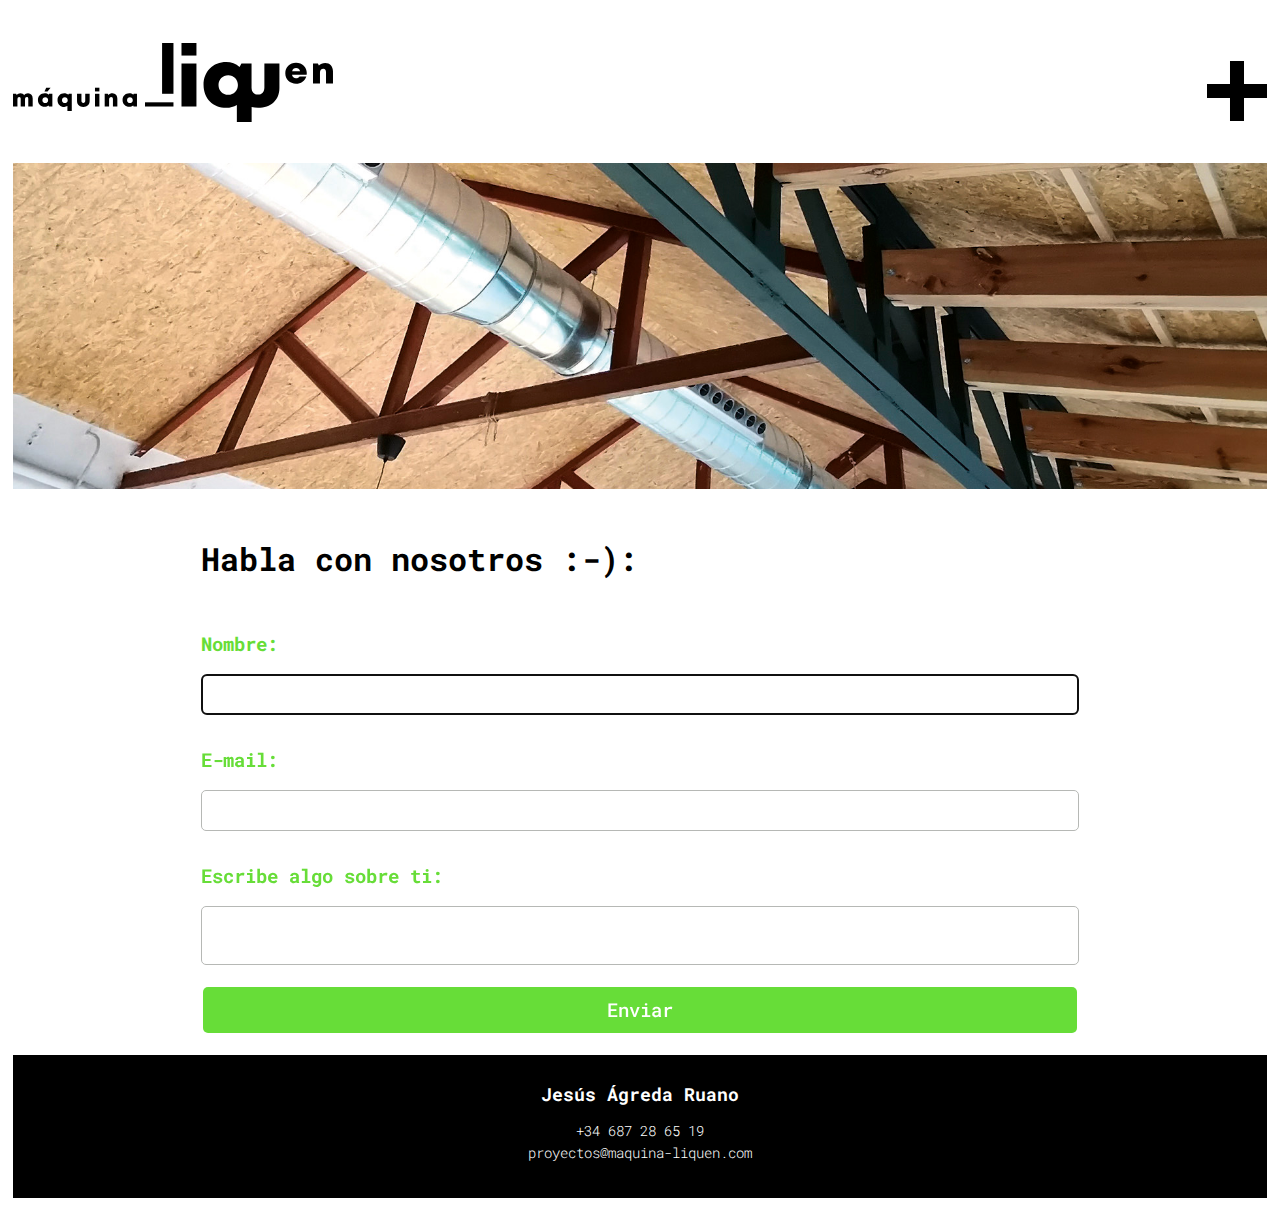
==== contacto.html @ 5720632c "Changes" ====
<!DOCTYPE html>
<html lang="en">
<head>
    <meta charset="UTF-8">
    <meta http-equiv="X-UA-Compatible" content="IE=edge">
    <meta name="viewport" content="width=device-width, initial-scale=1.0">
    <title>Document</title>

    <link rel="stylesheet" href="css/normalize.css">

    <link rel="stylesheet" href="css/style.css">
    <link rel="preconnect" href="https://fonts.gstatic.com">
    <link href="https://fonts.googleapis.com/css2?family=Roboto+Mono:ital,wght@0,100;0,200;0,300;0,400;0,500;0,600;0,700;1,100;1,200;1,300;1,400;1,500;1,600;1,700&display=swap" rel="stylesheet">

</head>
<body>
    <header>
        <a href="index.html"><img class="logotipo" src="img/logo_ maquina-liquen.svg" alt="Logotipo bOrrOsOgráfico"></a>

        <nav class="navbar">
            <label for="menuboton">
                <img class="boton" src="img/boton.svg" alt="botón +">
            </label>
            <input type="checkbox" name="" id="menuboton">

            <div class="menu">
                <ul>
                    <li>
                        <a href="proyectos.html">proyectos</a><br>
                    </li>
                    <li>
                        <a href="filosofia.html" id="special">filosofía</a>
                    </li>
                    <li>
                        <a href="contacto.html" id="special">contacto</a>
                    </li>
                </ul>
            </div>
          </nav>
    </header>

    <main>
        <img class="cabecera" src="img/cabecera_ml03.jpg" alt="">
        <section class="container">
            <h1 class="images">Habla con nosotros :-):</h1><br>

            <label for="nombre"><h2 class="pretitle">Nombre:</h2></label>
            <input type="text" class="input" name="nombre" id="nombre" autofocus><br>

            <label for="e-mail"><h2 class="pretitle">E-mail:</h2></label>
            <input type="email" class="input" name="e-mail" id="e-mail"><br>

            <label for="descripcion"><h2 class="pretitle">Escribe algo sobre ti:</h2></label>
            <textarea name="descripcion" class="input" id="descripcion" style="resize: none;"></textarea><br>

            <input type="button" value="Enviar" class="send"><br>
        </section>
    </main>

    <footer>
        <h5 class="name">Jesús Ágreda Ruano</h5>
        <h6 class="contact">+34 687 28 65 19<br>proyectos@maquina-liquen.com</h6>
    </footer>




</body>
</html>
---- css/style.css ----
body{
    padding: 1%;
    margin:0 0;
    box-sizing: border-box;
    font-family: 'Roboto Mono', monospace;
    display: flex;
    flex-direction: column;
}
div.wellcome{
    position: relative;
}
div.wellcome-video, div.wellcomeheader{
    position: absolute;
    overflow: hidden;
}
.myVideo{
    overflow: hidden;
    width: 350%;
    margin-left: -500px;
    overflow: hidden;
    display: -webkit-box;
    display: -ms-flexbox;
    display: flex;
    -webkit-box-pack: center;
    -ms-flex-pack: center;
    justify-content: center;
    -webkit-box-align: center;
    -ms-flex-align: center;
    justify-content: center;
}

header{
    display: flex;
    justify-content: space-between;
    position: fixed;
    width: 98%;
}
.logotipo{
    width: 200px;
    margin: 0px;
    margin-top: 22px;
}
.boton{
    width: 40px;
    align-items: flex-end;
    margin-top: 43px;
}
.boton:hover{
    color:#67dd38;
    transform: rotate(45deg);
}


.navbar {
    display: flex;
    flex-direction: column;
}

.navbar label {
    text-align: right;
}

.menu {
    display: none;
}

#menuboton:checked ~ .menu {
    display: block;
}

#menuboton {
    display: none;
}

/* ------------NAVEGACIÓN---------------- */

ul{
    margin-top: 34px;
}
ul li{
    display: inline-flex;
    background-color: #000000;
    padding: 0px 10px;
    margin: 5px 0px
}
a{
    text-decoration: none;
    color: white;
    padding: 8px 0px;
}
a:hover {
    color: #67dd38;
}
.porfolio:hover ul{
    display: block;
    position: absolute;
    opacity: 1;
}
ul li ul {
    display: none;
    position: relative;
    margin-left: -40px;
    margin-top: 30px;
    opacity: 0;
    transition: opacity 1s;
}
main{
    display: flex;
    flex-direction: column;
    align-items: center;
    margin-top: 108px;
}
.cabecera{
    width: 100%;
    margin-bottom: 30px;
}
.container{
    width: 95%;
}
section{
    display: flex;
    flex-direction: column;
}
div.projects{
    display: flex;
    flex-direction: row;
    flex-wrap: wrap;
    align-content: center;
}
article{
    width: 100%;
}
img.projects{
    width: 100%;
}
p.dates{
    margin-top: -20px;
    color: #67dd38;
    margin-bottom: 35px;
}

.pretitle{
    font-size: 1.2em;
    color: #67dd38;
}
.title{
    font-size: 2.7em;
    line-height: 1.2em;
    margin-top: 0px;
    margin-bottom: 25px;
    letter-spacing: -0.08em;
}
.text{
    color: #040c00;
    text-align: left;
	font-size: 1.0em;
	line-height: 30px;
    font-weight: 300;
}
.input{
    overflow: visible;
    margin-top: 3px;
    padding: 10px;
    border: 1.5px solid #b6b8b5;
    border-radius: 5px;
}
.send {
    background-color: #67dd38;
    font-size: 1.2em;
    font-weight: 500;
    border: none;
    color: white;
    padding: 12px 32px;
    margin: 4px 2px;
    cursor: pointer;
    border-radius: 5px;
  }
footer{
    background-color: #000000;
    display: flex;
    flex-direction: column;
    align-items: center;
    color: white
}
h5.name{
    font-size: 1.1em;
    margin-bottom: 0px;
}
h6.contact{
    font-size: 0.9em;
    text-align: center;
    margin-top: 15px;
    line-height: 22px;
    font-weight: 300;
}

@media screen and (min-width: 560px){
    .container{
        width: 85%;
        }
        .logotipo{
            width: 260px;
        }
        .boton{
            width: 50px;
            margin-top: 50px;
        }
        main{
            margin-top: 150px;
        }
        .title{
            font-size: 3.0em;
        }
        .myVideo{
            width: 190%;
            margin-top: 60px;
            margin-left: -280px;
        }
    }

@media screen and (min-width: 768px){
.container{
    width: 70%;
    display: flex;
    flex-direction: column;
    align-content: center;
    }
    .logotipo{
        width: 300px;
    }
    .boton{
        width: 60px;
        margin-top: 48px;
    }
    main{
        margin-top: 150px;
    }
    section.projects{
        display: flex;
        flex-direction: column;
    }
    article.projects{
        width: 50%;
    }
    .title{
        font-size: 3.0em;
    }
    .myVideo{
        width: 150%;
        margin-top: 50px;
        margin-left: -230px;
    }
}

@media screen and (min-width: 1200px){
    .logotipo{
        width: 320px;
    }
    .pretitle{
        font-size: 1.2em;
    }
    .title{
    font-size: 3.5em;
    }
    .text{
    font-size: 1.1em;
    line-height: 32px;
    }
    .myVideo{
        width: 100%;
        margin-top: 0px;
        margin-left: 0px;
        align-items: center;
    }
}
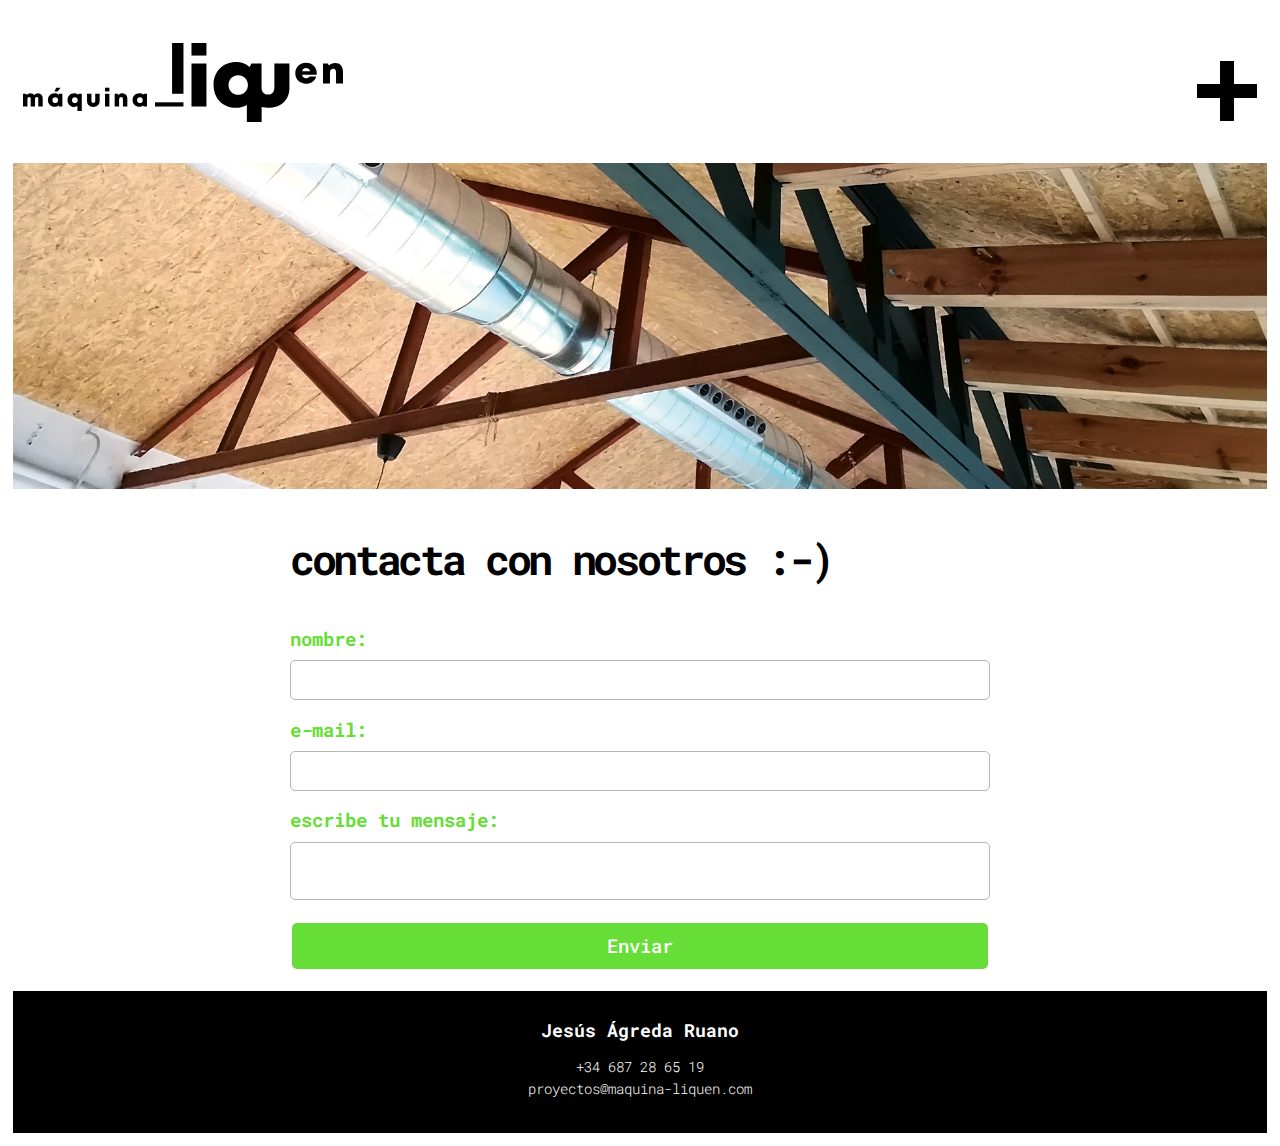
==== commit f9a81614: "Changes" ====
--- a/contacto.html
+++ b/contacto.html
@@ -1,10 +1,10 @@
 <!DOCTYPE html>
-<html lang="en">
+<html lang="es">
 <head>
     <meta charset="UTF-8">
     <meta http-equiv="X-UA-Compatible" content="IE=edge">
     <meta name="viewport" content="width=device-width, initial-scale=1.0">
-    <title>Document</title>
+    <title>máquina-liquen</title>
 
     <link rel="stylesheet" href="css/normalize.css">
 
@@ -15,13 +15,13 @@
 </head>
 <body>
     <header>
-        <a href="index.html"><img class="logotipo" src="img/logo_ maquina-liquen.svg" alt="Logotipo bOrrOsOgráfico"></a>
+        <a href="index.html"><img class="logotipo" src="img/logo_maquina-liquen.svg" alt="Logotipo bOrrOsOgráfico"></a>
 
         <nav class="navbar">
             <label for="menuboton">
                 <img class="boton" src="img/boton.svg" alt="botón +">
             </label>
-            <input type="checkbox" name="" id="menuboton">
+            <input type="checkbox" name="checkbox" id="menuboton">
 
             <div class="menu">
                 <ul>
@@ -29,28 +29,28 @@
                         <a href="proyectos.html">proyectos</a><br>
                     </li>
                     <li>
-                        <a href="filosofia.html" id="special">filosofía</a>
+                        <a href="filosofia.html">filosofía</a>
                     </li>
                     <li>
-                        <a href="contacto.html" id="special">contacto</a>
+                        <a href="contacto.html">contacto</a>
                     </li>
                 </ul>
             </div>
-          </nav>
+        </nav>
     </header>
 
     <main>
         <img class="cabecera" src="img/cabecera_ml03.jpg" alt="">
-        <section class="container">
-            <h1 class="images">Habla con nosotros :-):</h1><br>
+        <section class="contact">
+            <h1>contacta con nosotros :-)</h1><br>
 
-            <label for="nombre"><h2 class="pretitle">Nombre:</h2></label>
-            <input type="text" class="input" name="nombre" id="nombre" autofocus><br>
+            <label for="nombre" class="label">nombre:</label>
+            <input type="text" class="input" name="nombre" id="nombre"><br>
 
-            <label for="e-mail"><h2 class="pretitle">E-mail:</h2></label>
+            <label for="e-mail" class="label">e-mail:</label>
             <input type="email" class="input" name="e-mail" id="e-mail"><br>
 
-            <label for="descripcion"><h2 class="pretitle">Escribe algo sobre ti:</h2></label>
+            <label for="descripcion" class="label">escribe tu mensaje:</label>
             <textarea name="descripcion" class="input" id="descripcion" style="resize: none;"></textarea><br>
 
             <input type="button" value="Enviar" class="send"><br>
@@ -61,9 +61,5 @@
         <h5 class="name">Jesús Ágreda Ruano</h5>
         <h6 class="contact">+34 687 28 65 19<br>proyectos@maquina-liquen.com</h6>
     </footer>
-
-
-
-
 </body>
 </html>--- a/css/style.css
+++ b/css/style.css
@@ -28,7 +28,6 @@
     -ms-flex-align: center;
     justify-content: center;
 }
-
 header{
     display: flex;
     justify-content: space-between;
@@ -39,18 +38,18 @@
     width: 200px;
     margin: 0px;
     margin-top: 22px;
+    margin-left: 10px;
 }
 .boton{
     width: 40px;
     align-items: flex-end;
     margin-top: 43px;
+    margin-right: 10px;
 }
 .boton:hover{
     color:#67dd38;
     transform: rotate(45deg);
 }
-
-
 .navbar {
     display: flex;
     flex-direction: column;
@@ -71,9 +70,6 @@
 #menuboton {
     display: none;
 }
-
-/* ------------NAVEGACIÓN---------------- */
-
 ul{
     margin-top: 34px;
 }
@@ -90,6 +86,7 @@
 }
 a:hover {
     color: #67dd38;
+    font-weight: bold;
 }
 .porfolio:hover ul{
     display: block;
@@ -113,6 +110,10 @@
 .cabecera{
     width: 100%;
     margin-bottom: 30px;
+    height: 200px;
+    overflow: hidden;
+    object-fit: cover;
+    margin-bottom: 30px;
 }
 .container{
     width: 95%;
@@ -139,14 +140,15 @@
     margin-bottom: 35px;
 }
 
-.pretitle{
+h2, .label{
     font-size: 1.2em;
     color: #67dd38;
-}
-.title{
-    font-size: 2.7em;
+    font-weight: 900;
+}
+h1{
+    font-size: 2.4em;
     line-height: 1.2em;
-    margin-top: 0px;
+    margin-top: 15px;
     margin-bottom: 25px;
     letter-spacing: -0.08em;
 }
@@ -159,10 +161,13 @@
 }
 .input{
     overflow: visible;
-    margin-top: 3px;
+    margin-top: 10px;
     padding: 10px;
     border: 1.5px solid #b6b8b5;
     border-radius: 5px;
+}
+.contact{
+    width: 85%;
 }
 .send {
     background-color: #67dd38;
@@ -182,11 +187,11 @@
     align-items: center;
     color: white
 }
-h5.name{
+h5{
     font-size: 1.1em;
     margin-bottom: 0px;
 }
-h6.contact{
+h6{
     font-size: 0.9em;
     text-align: center;
     margin-top: 15px;
@@ -208,8 +213,8 @@
         main{
             margin-top: 150px;
         }
-        .title{
-            font-size: 3.0em;
+        h1{
+            font-size: 2.6em
         }
         .myVideo{
             width: 190%;
@@ -242,24 +247,29 @@
     article.projects{
         width: 50%;
     }
-    .title{
-        font-size: 3.0em;
+    .cabecera{
+        width: 100%;
+        height: auto;
+        margin-bottom: 30px;
     }
     .myVideo{
         width: 150%;
         margin-top: 50px;
         margin-left: -230px;
     }
+    .contact{
+        width: 700px;
+    }
 }
 
 @media screen and (min-width: 1200px){
     .logotipo{
         width: 320px;
     }
-    .pretitle{
+    h2, .label{
         font-size: 1.2em;
     }
-    .title{
+    .h1{
     font-size: 3.5em;
     }
     .text{
